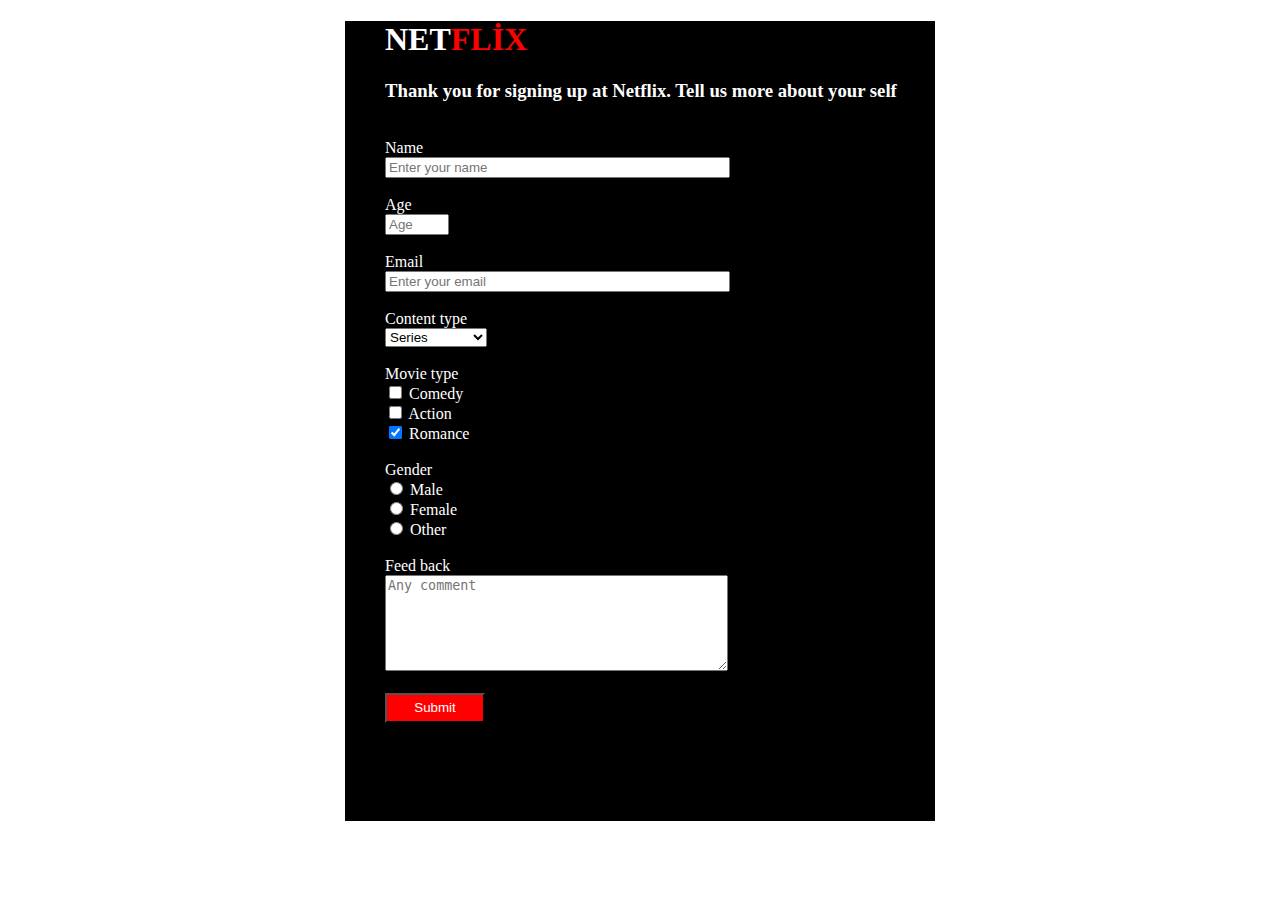
==== index.html @ 4a4fa0bd "first commit" ====
<!DOCTYPE html>
<html lang="en">
  <head>
    <meta charset="UTF-8" />
    <meta name="viewport" content="width=device-width, initial-scale=1.0" />
    <meta
      name="description"
      content="Müşterilerin taleplerini ve ilgi alanlarını
    ölçmek ve Değerlendirmek."
    />
    <title>Survey Form</title>
    <link rel="stylesheet" href="./style.css" />
    <style>
      #span1 {
        color: red;
      }
      #submit {
        background-color: red;
        color: white;
        width:100px;
        height: 30px;
        

      }
    </style>
  </head>

  <div id="container">
    <body>
      <h1 style="color: white;">NET<span id="span1">FLİX</span></h1>
      <h3 style="color: white;">
        Thank you for signing up at Netflix. Tell us more about your self
      </h3>
      <br />
      <form action="result.html" method="GET" enctype="multipart/form-data">
        <div>
          <label for="Name">Name</label><br />
          <input
            type="text"
            name="Name"
            id="Name"
            placeholder="Enter your name"
            size="40"
          />
          <br /><br />
        </div>

        <div>
          <label for="Age">Age</label><br />
          <input
            type="number"
            name="Age"
            placeholder="Age"
            min="1"
            max="200"
            size="40"
          />
          <br /><br />
        </div>

        <div>
          <label for="email">Email</label><br />
          <input
            type="email"
            id="email"
            name="email"
            placeholder="Enter your email"
            size="40"
          />
          <br /><br />
        </div>

        <div>
          <label for="content type">Content type</label><br />
          <select id="Contenttype" name="Content type">
            <option value="series">Series</option>
            <option value="documentary">Documentary</option>
            <option value="movie">Movie</option>
          </select>
          <br /><br />
        </div>

        <div>
          <label >Movie type</label><br />

          <input type="checkbox" id="comedy" name="Movie type" value="comedy" />
          <label for="comedy">Comedy</label><br />
          <input type="checkbox" id="action" name="Movie type" value="action" />
          <label for="action">Action</label><br />
          <input type="checkbox" id="romance" name="Movie type" value="romance" checked/>
          <label for="romance">Romance</label><br />
          
          <br />
        </div>

        <div>
          <label for="gender">Gender</label><br />
          <input type="radio" id="male" name="gender" value="male" />
          <label for="male">Male</label><br />
          <input type="radio" id="female" name="gender" value="female" />
          <label for="fmale">Female</label><br />
          <input type="radio" id="other" name="gender" value="other" />
          <label for="other">Other</label><br />
          <br />
        </div>

        <div>
          <label for="feed back">Feed back</label><br />
          <textarea
            name="Feed back"
            id="Feed back"
            cols="40"
            rows="6"
            placeholder="Any comment"
          ></textarea>
          <br /><br />
        </div>

        <div>
          <input
            type="submit"
            id="submit"
            formaction="/result.html"
            value="Submit"
          />
          <br />
        </div>
      </form>
    </body>
  </div>
</html>

<!-- - Creat structure of the HTML5
- Give name of your project (title)
- Create the main structure of the container (div id="container")
- Create Main Topic of the project (id="title")
- Create a description of your project (id="description")
- Create a form (id="survey-form")
- Create 4 divisions (class="box") for each label and single-line text input field (Tips:Don't forget to use placeholder)
- Create a division (class="box") for a dropdown list. (Tips:dont forget to use a label tag)
- Create a division (class="box") for checkbox list
- Create a division (class="box") for radio buttons
- Create a division (class="box") for a multi-line input field (Tips: a text area)
- Create a button for id="submit" the form -->
---- style.css ----
body {
    background-color: white;
    background-image: url("backround_01.jpg");
  }
  
  div#container {
    background-color: black;
    width: 550px;
    height: 800px;
    color: white;
    margin: auto;
    padding-left: 40px;
  }
  
  /* Set a background and define font-color="white"
  - Set container background color and margin
  - Define "title" and "description" color-size-padding etc...
  - Define "survey-form" color-size-padding etc..
  - Define labels color-size-padding etc... (Tips: id="name", "email", "number" ...)
  - Set class color-size-padding-margin etc...
  - Define id="submit" color-size-padding etc... */
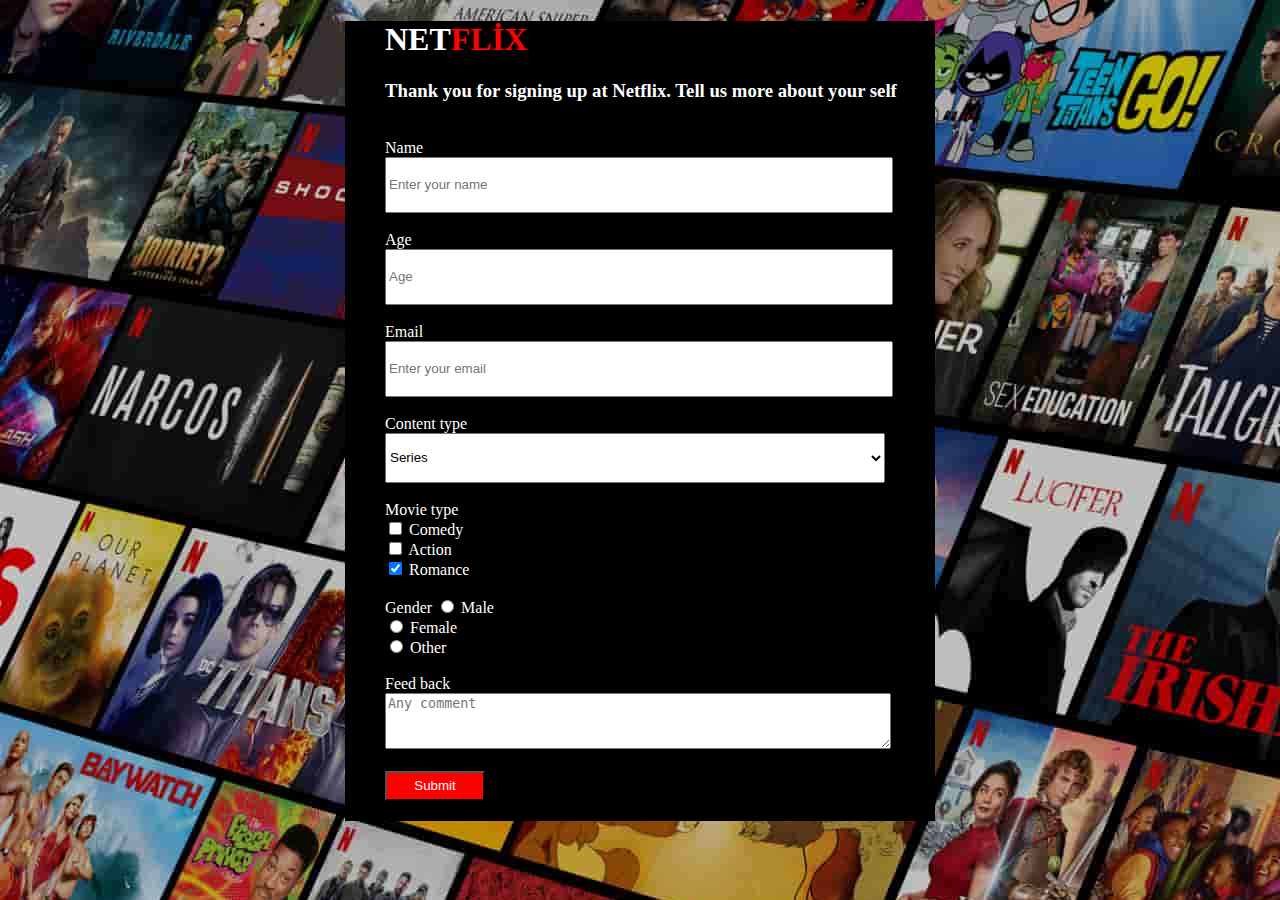
==== commit ada52a7e: "second commit" ====
--- a/index.html
+++ b/index.html
@@ -19,9 +19,10 @@
         color: white;
         width:100px;
         height: 30px;
-        
-
       }
+      .bar {
+        width: 500px;
+        height: 50px;
     </style>
   </head>
 
@@ -40,7 +41,7 @@
             name="Name"
             id="Name"
             placeholder="Enter your name"
-            size="40"
+            class="bar"
           />
           <br /><br />
         </div>
@@ -53,7 +54,7 @@
             placeholder="Age"
             min="1"
             max="200"
-            size="40"
+            class="bar"
           />
           <br /><br />
         </div>
@@ -65,14 +66,14 @@
             id="email"
             name="email"
             placeholder="Enter your email"
-            size="40"
+            class="bar"
           />
           <br /><br />
         </div>
 
         <div>
-          <label for="content type">Content type</label><br />
-          <select id="Contenttype" name="Content type">
+          Content type<br />
+          <select id="Contenttype" name="Content type" class="bar">
             <option value="series">Series</option>
             <option value="documentary">Documentary</option>
             <option value="movie">Movie</option>
@@ -81,8 +82,7 @@
         </div>
 
         <div>
-          <label >Movie type</label><br />
-
+          Movie type <br>
           <input type="checkbox" id="comedy" name="Movie type" value="comedy" />
           <label for="comedy">Comedy</label><br />
           <input type="checkbox" id="action" name="Movie type" value="action" />
@@ -94,7 +94,7 @@
         </div>
 
         <div>
-          <label for="gender">Gender</label><br />
+          Gender
           <input type="radio" id="male" name="gender" value="male" />
           <label for="male">Male</label><br />
           <input type="radio" id="female" name="gender" value="female" />
@@ -105,13 +105,14 @@
         </div>
 
         <div>
-          <label for="feed back">Feed back</label><br />
+          Feed back <br>
           <textarea
             name="Feed back"
             id="Feed back"
             cols="40"
             rows="6"
             placeholder="Any comment"
+            class="bar"
           ></textarea>
           <br /><br />
         </div>
--- a/style.css
+++ b/style.css
@@ -1,6 +1,6 @@
 body {
     background-color: white;
-    background-image: url("backround_01.jpg");
+    background-image: url("./backround_01.jpg");
   }
   
   div#container {
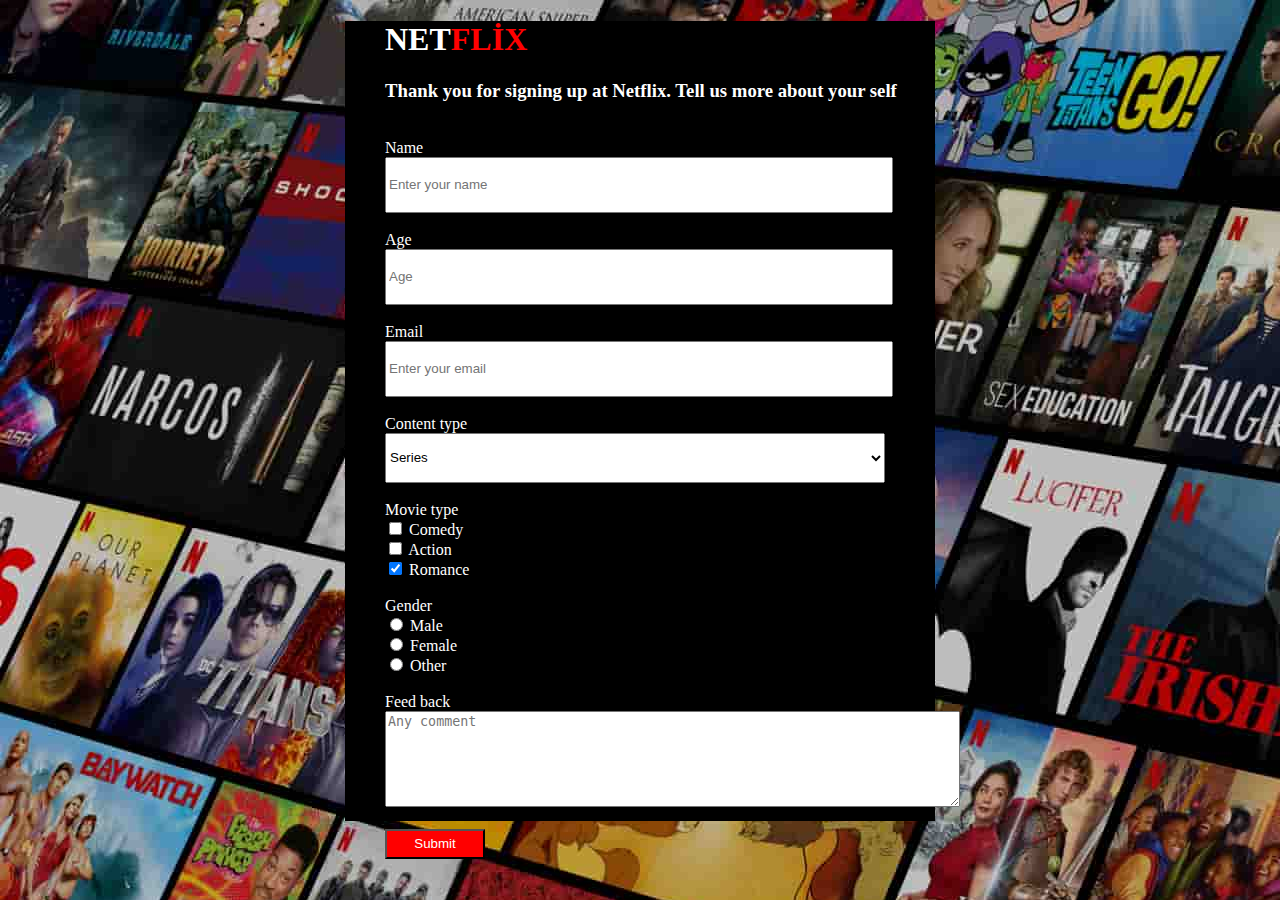
==== commit fea6138c: "third commit" ====
--- a/index.html
+++ b/index.html
@@ -94,7 +94,7 @@
         </div>
 
         <div>
-          Gender
+          Gender <br>
           <input type="radio" id="male" name="gender" value="male" />
           <label for="male">Male</label><br />
           <input type="radio" id="female" name="gender" value="female" />
@@ -109,10 +109,9 @@
           <textarea
             name="Feed back"
             id="Feed back"
-            cols="40"
+            cols="69"
             rows="6"
             placeholder="Any comment"
-            class="bar"
           ></textarea>
           <br /><br />
         </div>
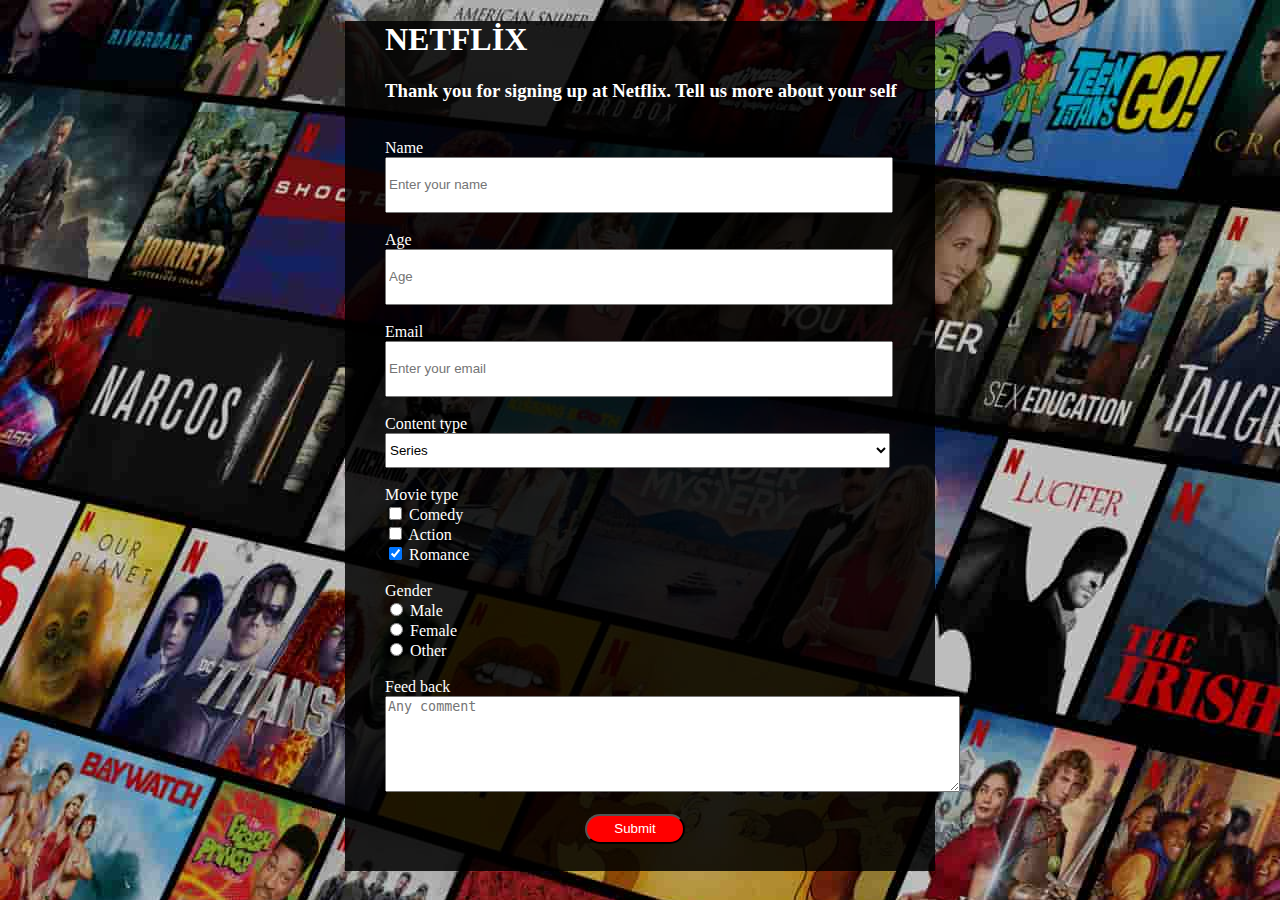
==== commit 51f284db: "fourth commit" ====
--- a/index.html
+++ b/index.html
@@ -11,6 +11,10 @@
     <title>Survey Form</title>
     <link rel="stylesheet" href="./style.css" />
     <style>
+      #Contenttype {
+        width: 505px;
+        height: 35px;
+      }
       #span1 {
         color: red;
       }
@@ -19,6 +23,8 @@
         color: white;
         width:100px;
         height: 30px;
+        margin-left: 200px;
+        border-radius: 36px;
       }
       .bar {
         width: 500px;
@@ -28,8 +34,8 @@
 
   <div id="container">
     <body>
-      <h1 style="color: white;">NET<span id="span1">FLİX</span></h1>
-      <h3 style="color: white;">
+      <h1><span İd="span1">NET</span>FLİX</h1>
+      <h3>
         Thank you for signing up at Netflix. Tell us more about your self
       </h3>
       <br />
@@ -73,7 +79,7 @@
 
         <div>
           Content type<br />
-          <select id="Contenttype" name="Content type" class="bar">
+          <select id="Contenttype" name="Content type">
             <option value="series">Series</option>
             <option value="documentary">Documentary</option>
             <option value="movie">Movie</option>
@@ -82,19 +88,25 @@
         </div>
 
         <div>
-          Movie type <br>
+          Movie type <br />
           <input type="checkbox" id="comedy" name="Movie type" value="comedy" />
           <label for="comedy">Comedy</label><br />
           <input type="checkbox" id="action" name="Movie type" value="action" />
           <label for="action">Action</label><br />
-          <input type="checkbox" id="romance" name="Movie type" value="romance" checked/>
+          <input
+            type="checkbox"
+            id="romance"
+            name="Movie type"
+            value="romance"
+            checked
+          />
           <label for="romance">Romance</label><br />
-          
+
           <br />
         </div>
 
         <div>
-          Gender <br>
+          Gender <br />
           <input type="radio" id="male" name="gender" value="male" />
           <label for="male">Male</label><br />
           <input type="radio" id="female" name="gender" value="female" />
@@ -105,7 +117,7 @@
         </div>
 
         <div>
-          Feed back <br>
+          Feed back <br />
           <textarea
             name="Feed back"
             id="Feed back"
@@ -128,17 +140,4 @@
       </form>
     </body>
   </div>
-</html>
-
-<!-- - Creat structure of the HTML5
-- Give name of your project (title)
-- Create the main structure of the container (div id="container")
-- Create Main Topic of the project (id="title")
-- Create a description of your project (id="description")
-- Create a form (id="survey-form")
-- Create 4 divisions (class="box") for each label and single-line text input field (Tips:Don't forget to use placeholder)
-- Create a division (class="box") for a dropdown list. (Tips:dont forget to use a label tag)
-- Create a division (class="box") for checkbox list
-- Create a division (class="box") for radio buttons
-- Create a division (class="box") for a multi-line input field (Tips: a text area)
-- Create a button for id="submit" the form -->
+</html>--- a/style.css
+++ b/style.css
@@ -1,21 +1,13 @@
 body {
-    background-color: white;
+    /* background-color: white; */
     background-image: url("./backround_01.jpg");
   }
   
   div#container {
-    background-color: black;
+    background-color:rgb(0, 0, 0, 0.85);
     width: 550px;
-    height: 800px;
+    height: 850px;
     color: white;
     margin: auto;
     padding-left: 40px;
-  }
-  
-  /* Set a background and define font-color="white"
-  - Set container background color and margin
-  - Define "title" and "description" color-size-padding etc...
-  - Define "survey-form" color-size-padding etc..
-  - Define labels color-size-padding etc... (Tips: id="name", "email", "number" ...)
-  - Set class color-size-padding-margin etc...
-  - Define id="submit" color-size-padding etc... */ +  }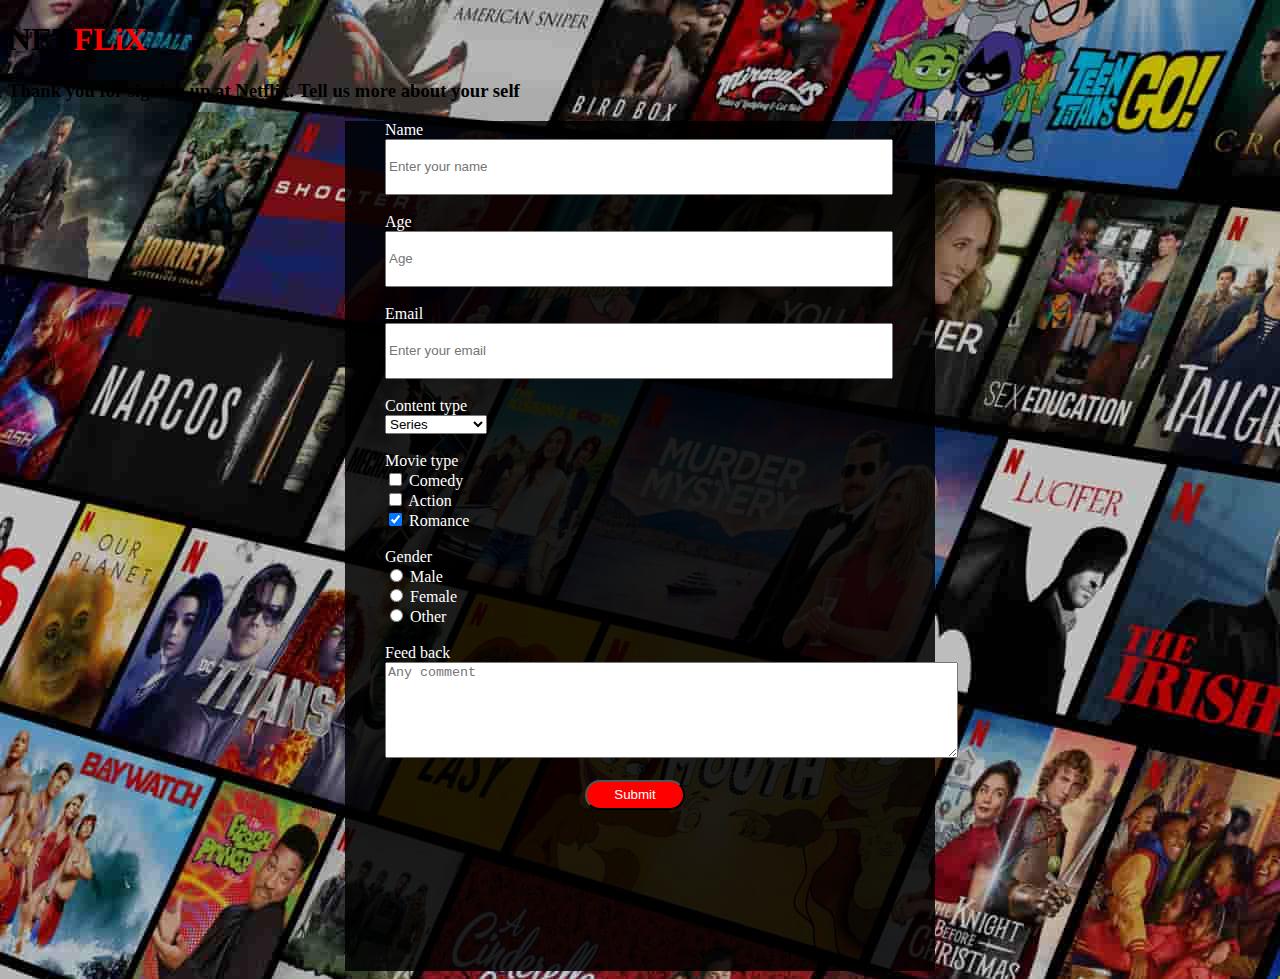
==== commit 510df016: "Update index.html" ====
--- a/index.html
+++ b/index.html
@@ -1,143 +1,93 @@
 <!DOCTYPE html>
 <html lang="en">
-  <head>
-    <meta charset="UTF-8" />
-    <meta name="viewport" content="width=device-width, initial-scale=1.0" />
-    <meta
-      name="description"
-      content="Müşterilerin taleplerini ve ilgi alanlarını
-    ölçmek ve Değerlendirmek."
-    />
-    <title>Survey Form</title>
-    <link rel="stylesheet" href="./style.css" />
-    <style>
-      #Contenttype {
-        width: 505px;
-        height: 35px;
-      }
-      #span1 {
-        color: red;
-      }
-      #submit {
-        background-color: red;
-        color: white;
-        width:100px;
-        height: 30px;
-        margin-left: 200px;
-        border-radius: 36px;
-      }
-      .bar {
-        width: 500px;
-        height: 50px;
-    </style>
-  </head>
+
+<head>
+  <meta charset="UTF-8" />
+  <meta name="viewport" content="width=device-width, initial-scale=1.0" />
+  <meta name="description" content="Müşterilerin taleplerini ve ilgi alanlarını
+    ölçmek ve Değerlendirmek." />
+  <title>Survey Form</title>
+  <link rel="stylesheet" href="./style.css" />
+
+</head>
+
+<body>
+  <div id="logo">
+    <h1>NET<span id="span1">FLiX</h1>
+
+      <h3 >
+        Thank you for signing up at Netflix. Tell us more about your self
+      </h3>
+  </div>
+  <div id="title">
+   
+  </div>
 
   <div id="container">
-    <body>
-      <h1><span İd="span1">NET</span>FLİX</h1>
-      <h3>
-        Thank you for signing up at Netflix. Tell us more about your self
-      </h3>
-      <br />
-      <form action="result.html" method="GET" enctype="multipart/form-data">
-        <div>
-          <label for="Name">Name</label><br />
-          <input
-            type="text"
-            name="Name"
-            id="Name"
-            placeholder="Enter your name"
-            class="bar"
-          />
-          <br /><br />
-        </div>
+    <form action="result.html" method="GET" enctype="multipart/form-data">
+      <div>
+        <label for="Name">Name</label><br />
+        <input type="text" name="Name" id="Name" placeholder="Enter your name" class="bar" />
+        <br /><br />
+      </div>
 
-        <div>
-          <label for="Age">Age</label><br />
-          <input
-            type="number"
-            name="Age"
-            placeholder="Age"
-            min="1"
-            max="200"
-            class="bar"
-          />
-          <br /><br />
-        </div>
+      <div>
+        <label for="Age">Age</label><br />
+        <input type="number" name="Age" placeholder="Age" min="1" max="200" class="bar" />
+        <br /><br />
+      </div>
 
-        <div>
-          <label for="email">Email</label><br />
-          <input
-            type="email"
-            id="email"
-            name="email"
-            placeholder="Enter your email"
-            class="bar"
-          />
-          <br /><br />
-        </div>
+      <div>
+        <label for="email">Email</label><br />
+        <input type="email" id="email" name="email" placeholder="Enter your email" class="bar" />
+        <br /><br />
+      </div>
 
-        <div>
-          Content type<br />
-          <select id="Contenttype" name="Content type">
-            <option value="series">Series</option>
-            <option value="documentary">Documentary</option>
-            <option value="movie">Movie</option>
-          </select>
-          <br /><br />
-        </div>
+      <div>
+        Content type<br />
+        <select id="contenttype" name="Content type">
+          <option value="series">Series</option>
+          <option value="documentary">Documentary</option>
+          <option value="movie">Movie</option>
+        </select>
+        <br /><br />
+      </div>
 
-        <div>
-          Movie type <br />
-          <input type="checkbox" id="comedy" name="Movie type" value="comedy" />
-          <label for="comedy">Comedy</label><br />
-          <input type="checkbox" id="action" name="Movie type" value="action" />
-          <label for="action">Action</label><br />
-          <input
-            type="checkbox"
-            id="romance"
-            name="Movie type"
-            value="romance"
-            checked
-          />
-          <label for="romance">Romance</label><br />
+      <div>
+        Movie type <br />
+        <input type="checkbox" id="comedy" name="Movie type" value="comedy" />
+        <label for="comedy">Comedy</label><br />
+        <input type="checkbox" id="action" name="Movie type" value="action" />
+        <label for="action">Action</label><br />
+        <input type="checkbox" id="romance" name="Movie type" value="romance" checked />
+        <label for="romance">Romance</label><br />
 
-          <br />
-        </div>
+        <br />
+      </div>
 
-        <div>
-          Gender <br />
-          <input type="radio" id="male" name="gender" value="male" />
-          <label for="male">Male</label><br />
-          <input type="radio" id="female" name="gender" value="female" />
-          <label for="fmale">Female</label><br />
-          <input type="radio" id="other" name="gender" value="other" />
-          <label for="other">Other</label><br />
-          <br />
-        </div>
+      <div>
+        Gender <br />
+        <input type="radio" id="male" name="gender" value="male" />
+        <label for="male">Male</label><br />
+        <input type="radio" id="female" name="gender" value="female" />
+        <label for="fmale">Female</label><br />
+        <input type="radio" id="other" name="gender" value="other" />
+        <label for="other">Other</label><br />
+        <br />
+      </div>
 
-        <div>
-          Feed back <br />
-          <textarea
-            name="Feed back"
-            id="Feed back"
-            cols="69"
-            rows="6"
-            placeholder="Any comment"
-          ></textarea>
-          <br /><br />
-        </div>
+      <div>
+        Feed back <br />
+        <textarea name="Feed back" id="Feed back" cols="69" rows="6" placeholder="Any comment"></textarea>
+        <br /><br />
+      </div>
 
-        <div>
-          <input
-            type="submit"
-            id="submit"
-            formaction="/result.html"
-            value="Submit"
-          />
-          <br />
-        </div>
-      </form>
-    </body>
+      <div>
+        <input type="submit" id="submit" formaction="/result.html" value="Submit" />
+        <br />
+      </div>
+    </form>
   </div>
-</html>+</body>
+
+</html>
--- a/style.css
+++ b/style.css
@@ -10,4 +10,23 @@
     color: white;
     margin: auto;
     padding-left: 40px;
+  }
+  #Contenttype {
+    width: 505px;
+    height: 35px;
+  }
+  #span1 {
+    color: red;
+  }
+  #submit {
+    background-color: red;
+    color: white;
+    width:100px;
+    height: 30px;
+    margin-left: 200px;
+    border-radius: 36px;
+  }
+  .bar {
+    width: 500px;
+    height: 50px;
   }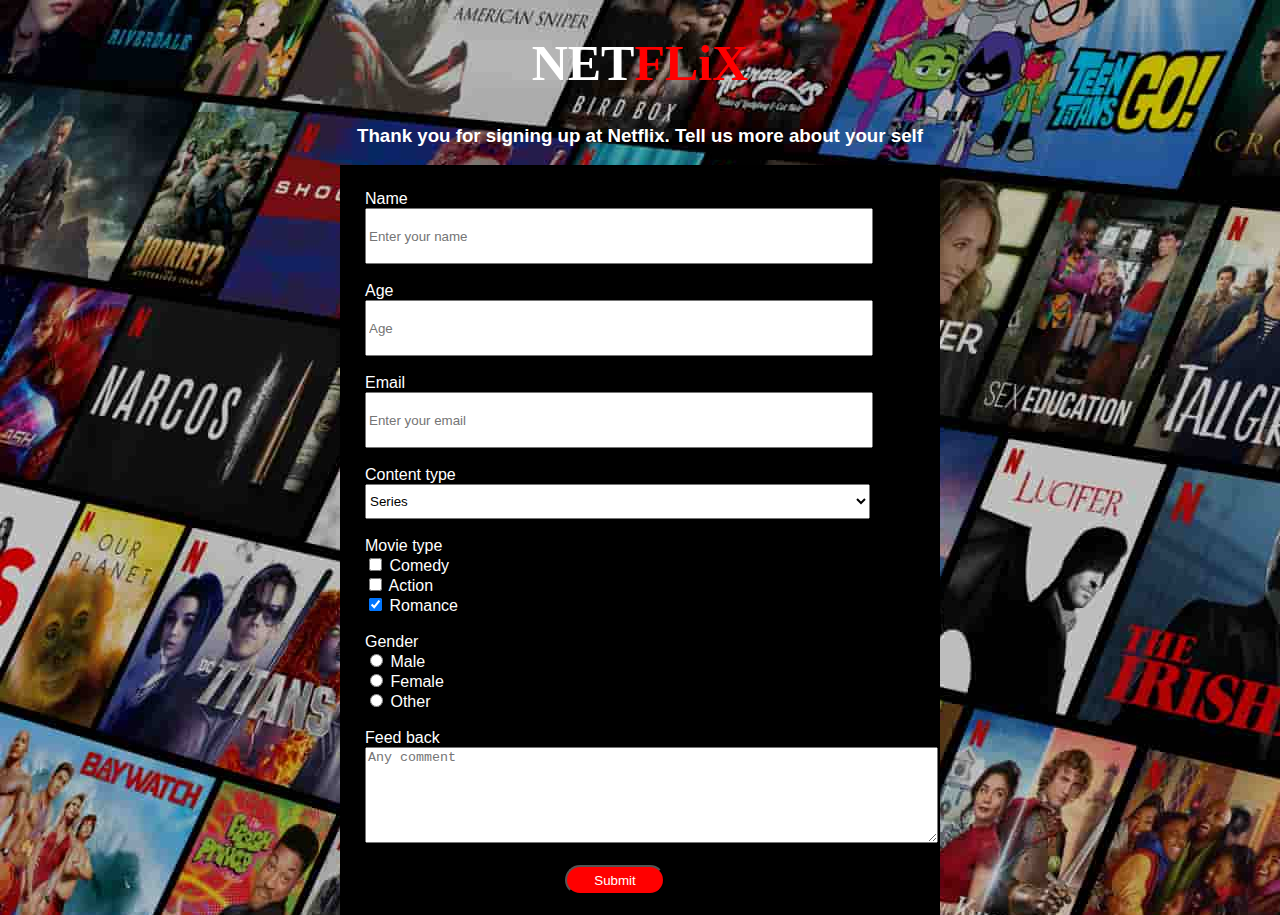
==== commit e34d0202: "Add files via upload" ====
--- a/index.html
+++ b/index.html
@@ -1,93 +1,93 @@
-<!DOCTYPE html>
-<html lang="en">
-
-<head>
-  <meta charset="UTF-8" />
-  <meta name="viewport" content="width=device-width, initial-scale=1.0" />
-  <meta name="description" content="Müşterilerin taleplerini ve ilgi alanlarını
-    ölçmek ve Değerlendirmek." />
-  <title>Survey Form</title>
-  <link rel="stylesheet" href="./style.css" />
-
-</head>
-
-<body>
-  <div id="logo">
-    <h1>NET<span id="span1">FLiX</h1>
-
-      <h3 >
-        Thank you for signing up at Netflix. Tell us more about your self
-      </h3>
-  </div>
-  <div id="title">
-   
-  </div>
-
-  <div id="container">
-    <form action="result.html" method="GET" enctype="multipart/form-data">
-      <div>
-        <label for="Name">Name</label><br />
-        <input type="text" name="Name" id="Name" placeholder="Enter your name" class="bar" />
-        <br /><br />
-      </div>
-
-      <div>
-        <label for="Age">Age</label><br />
-        <input type="number" name="Age" placeholder="Age" min="1" max="200" class="bar" />
-        <br /><br />
-      </div>
-
-      <div>
-        <label for="email">Email</label><br />
-        <input type="email" id="email" name="email" placeholder="Enter your email" class="bar" />
-        <br /><br />
-      </div>
-
-      <div>
-        Content type<br />
-        <select id="contenttype" name="Content type">
-          <option value="series">Series</option>
-          <option value="documentary">Documentary</option>
-          <option value="movie">Movie</option>
-        </select>
-        <br /><br />
-      </div>
-
-      <div>
-        Movie type <br />
-        <input type="checkbox" id="comedy" name="Movie type" value="comedy" />
-        <label for="comedy">Comedy</label><br />
-        <input type="checkbox" id="action" name="Movie type" value="action" />
-        <label for="action">Action</label><br />
-        <input type="checkbox" id="romance" name="Movie type" value="romance" checked />
-        <label for="romance">Romance</label><br />
-
-        <br />
-      </div>
-
-      <div>
-        Gender <br />
-        <input type="radio" id="male" name="gender" value="male" />
-        <label for="male">Male</label><br />
-        <input type="radio" id="female" name="gender" value="female" />
-        <label for="fmale">Female</label><br />
-        <input type="radio" id="other" name="gender" value="other" />
-        <label for="other">Other</label><br />
-        <br />
-      </div>
-
-      <div>
-        Feed back <br />
-        <textarea name="Feed back" id="Feed back" cols="69" rows="6" placeholder="Any comment"></textarea>
-        <br /><br />
-      </div>
-
-      <div>
-        <input type="submit" id="submit" formaction="/result.html" value="Submit" />
-        <br />
-      </div>
-    </form>
-  </div>
-</body>
-
-</html>
+<!DOCTYPE html>
+<html lang="en">
+
+<head>
+  <meta charset="UTF-8" />
+  <meta name="viewport" content="width=device-width, initial-scale=1.0" />
+  <meta name="description" content="Müşterilerin taleplerini ve ilgi alanlarını
+    ölçmek ve Değerlendirmek." />
+  <title>Survey Form</title>
+  <link rel="stylesheet" href="./style.css" />
+
+</head>
+
+<body>
+  <div id="logo">
+    <h1>NET<span id="span1">FLiX</h1>
+
+      <h3 >
+        Thank you for signing up at Netflix. Tell us more about your self
+      </h3>
+  </div>
+  <div id="title">
+   
+  </div>
+
+  <div id="container">
+    <form action="result.html" method="GET" enctype="multipart/form-data">
+      <div>
+        <label for="Name">Name</label><br />
+        <input type="text" name="Name" id="Name" placeholder="Enter your name" class="bar" />
+        <br /><br />
+      </div>
+
+      <div>
+        <label for="Age">Age</label><br />
+        <input type="number" name="Age" placeholder="Age" min="1" max="200" class="bar" />
+        <br /><br />
+      </div>
+
+      <div>
+        <label for="email">Email</label><br />
+        <input type="email" id="email" name="email" placeholder="Enter your email" class="bar" />
+        <br /><br />
+      </div>
+
+      <div>
+        Content type<br />
+        <select id="contenttype" name="Content type">
+          <option value="series">Series</option>
+          <option value="documentary">Documentary</option>
+          <option value="movie">Movie</option>
+        </select>
+        <br /><br />
+      </div>
+
+      <div>
+        Movie type <br />
+        <input type="checkbox" id="comedy" name="Movie type" value="comedy" />
+        <label for="comedy">Comedy</label><br />
+        <input type="checkbox" id="action" name="Movie type" value="action" />
+        <label for="action">Action</label><br />
+        <input type="checkbox" id="romance" name="Movie type" value="romance" checked />
+        <label for="romance">Romance</label><br />
+
+        <br />
+      </div>
+
+      <div>
+        Gender <br />
+        <input type="radio" id="male" name="gender" value="male" />
+        <label for="male">Male</label><br />
+        <input type="radio" id="female" name="gender" value="female" />
+        <label for="fmale">Female</label><br />
+        <input type="radio" id="other" name="gender" value="other" />
+        <label for="other">Other</label><br />
+        <br />
+      </div>
+
+      <div>
+        Feed back <br />
+        <textarea name="Feed back" id="Feed back" cols="69" rows="6" placeholder="Any comment"></textarea>
+        <br /><br />
+      </div>
+
+      <div>
+        <input type="submit" id="submit" formaction="/result.html" value="Submit" />
+        <br />
+      </div>
+    </form>
+  </div>
+</body>
+
+</html>--- a/style.css
+++ b/style.css
@@ -1,32 +1,55 @@
-body {
-    /* background-color: white; */
-    background-image: url("./backround_01.jpg");
-  }
-  
-  div#container {
-    background-color:rgb(0, 0, 0, 0.85);
-    width: 550px;
-    height: 850px;
-    color: white;
-    margin: auto;
-    padding-left: 40px;
-  }
-  #Contenttype {
-    width: 505px;
-    height: 35px;
-  }
-  #span1 {
-    color: red;
-  }
-  #submit {
-    background-color: red;
-    color: white;
-    width:100px;
-    height: 30px;
-    margin-left: 200px;
-    border-radius: 36px;
-  }
-  .bar {
-    width: 500px;
-    height: 50px;
-  }+body {
+  /* background-color: white; */
+  background-image: url("./backround_01.jpg");
+  font-family: Arial, Helvetica, sans-serif;
+}
+ 
+div#container {
+  background-color: rgb(0, 0, 0, 0.85);
+  width: 550px;
+  height: 700px;
+  background-color: black;
+
+  /* Center vertically and horizontally */
+  position: absolute;
+  top: 50%;
+  left: 50%;
+  padding: 25px;
+  transform: translate(-50%, -38%);
+
+  color: white;
+}
+#logo {
+  color: white;
+  text-align: center;
+  
+}
+
+#contenttype {
+  width: 505px;
+  height: 35px;
+}
+
+h1 {
+  font-family: Impact;
+  font-size: 50px;
+  font-weight: bold;
+  color: white;
+}
+#span1 {
+  color: red;
+}
+
+#submit {
+  background-color: red;
+  color: white;
+  width: 100px;
+  height: 30px;
+  margin-left: 200px;
+  border-radius: 36px;
+}
+
+.bar {
+  width: 500px;
+  height: 50px;
+}
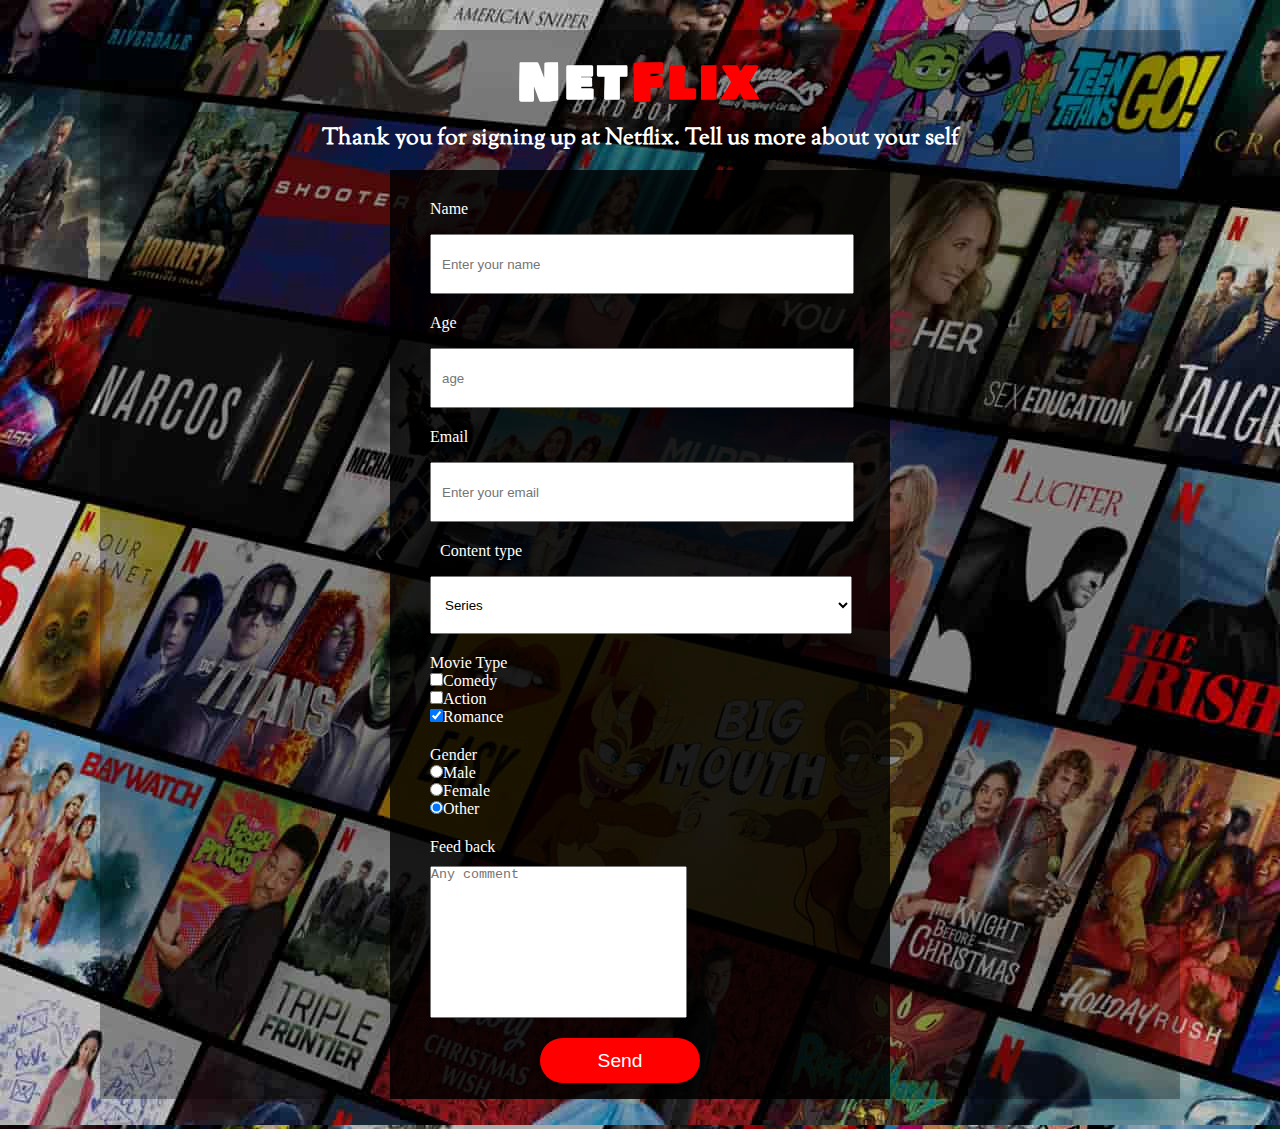
==== commit affdf00f: "version_12.00" ====
--- a/index.html
+++ b/index.html
@@ -1,93 +1,89 @@
 <!DOCTYPE html>
 <html lang="en">
+<head>
+    <meta charset="UTF-8">
+    <meta name="viewport" content="width=device-width, initial-scale=1.0">
+    <title>Survey Form</title>
+    <link rel="stylesheet" href="style.css">
+    <link href="https://fonts.googleapis.com/css2?family=Bowlby+One+SC&family=Sorts+Mill+Goudy:ital@1&display=swap"
+        rel="stylesheet">
+</head>
+<body>
+    <div id="container">
 
-<head>
-  <meta charset="UTF-8" />
-  <meta name="viewport" content="width=device-width, initial-scale=1.0" />
-  <meta name="description" content="Müşterilerin taleplerini ve ilgi alanlarını
-    ölçmek ve Değerlendirmek." />
-  <title>Survey Form</title>
-  <link rel="stylesheet" href="./style.css" />
+        <h1 id="title">
+            Net<span>Flix</span>
+        </h1>
 
-</head>
+        <h3 id="description">Thank you for signing up at Netflix. 
+            Tell us more about your self</h3>
+        <form action="result.html" id="survey-form"
+         method="GET"name="Form" target="_blank">
+        
+         <div class="box">
+            <label for="name" id="name-label">Name</label>
+            <br />
+            <input type="text" name="Name" id="name" placeholder="Enter your name" required/>
+          </div>
+          <div class="box">
+            <label for="number" id="number-label">Age</label><br />
+            <input type="number" name="age" id="number" placeholder="age" min="18" max="99" required/>
+          </div>
+        
+          <div class="box">
+            <label for="email" id="email-label">Email</label>
+            <br />
+            <input type="email" id="email" name="email" placeholder="Enter your email" required/>
+          </div>
 
-<body>
-  <div id="logo">
-    <h1>NET<span id="span1">FLiX</h1>
+          <div class="box">
+           <label for="dropdown" id="dropdown">Content type</label>
+           <br>
+            <select name="content" id="dropdown">
+              <option value="Movie">Movie</option>
+              <option value="Series" selected>Series</option>>
+            </select>
+          </div>
 
-      <h3 >
-        Thank you for signing up at Netflix. Tell us more about your self
-      </h3>
-  </div>
-  <div id="title">
-   
-  </div>
+          <div class="box">
+              <label id="checkbox" id="">Movie Type</label><br>
+              <label for="first-check"> <input type="checkbox" 
+                id="first-check" name="movie1" value="Comedy">Comedy</label>
+                <br>
+              <label for="second-check"> <input type="checkbox" 
+                id="second-check" name="movie2" value="Action">Action</label>
+                <br>
+              <label for="third-check"> <input type="checkbox" 
+                id="third-check" name="movie2" value="Romance" checked>Romance</label>
+                <br>
+          </div>
 
-  <div id="container">
-    <form action="result.html" method="GET" enctype="multipart/form-data">
-      <div>
-        <label for="Name">Name</label><br />
-        <input type="text" name="Name" id="Name" placeholder="Enter your name" class="bar" />
-        <br /><br />
-      </div>
+          <div class="box">
+             <label id="radiobtn" >Gender</label>
+             <br />
+             <label><input type="radio" name="gender" value="male" id="first-radio">Male</label>
+             <br>
+             <label><input type="radio" name="gender" value="female" id="second-radio" >Female</label>
+             <br>
+             <label><input type="radio" name="gender" value="other" id="third-radio" checked>Other</label>
+          </div>
 
-      <div>
-        <label for="Age">Age</label><br />
-        <input type="number" name="Age" placeholder="Age" min="1" max="200" class="bar" />
-        <br /><br />
-      </div>
+          <div class="box box-textarea">
+              <table for="feedback" id="feed-label">Feed back</table>
+            <textarea name="message" class="text-area" id="feedback" cols="30" rows="10" 
+            placeholder="Any comment" style="resize: none;"></textarea>
 
-      <div>
-        <label for="email">Email</label><br />
-        <input type="email" id="email" name="email" placeholder="Enter your email" class="bar" />
-        <br /><br />
-      </div>
+          </div>
 
-      <div>
-        Content type<br />
-        <select id="contenttype" name="Content type">
-          <option value="series">Series</option>
-          <option value="documentary">Documentary</option>
-          <option value="movie">Movie</option>
-        </select>
-        <br /><br />
-      </div>
+          <div>
+            <input type="submit" id="submit" value="Send" id="submit"/>
+          </div>
+        
+        </form>
 
-      <div>
-        Movie type <br />
-        <input type="checkbox" id="comedy" name="Movie type" value="comedy" />
-        <label for="comedy">Comedy</label><br />
-        <input type="checkbox" id="action" name="Movie type" value="action" />
-        <label for="action">Action</label><br />
-        <input type="checkbox" id="romance" name="Movie type" value="romance" checked />
-        <label for="romance">Romance</label><br />
 
-        <br />
-      </div>
 
-      <div>
-        Gender <br />
-        <input type="radio" id="male" name="gender" value="male" />
-        <label for="male">Male</label><br />
-        <input type="radio" id="female" name="gender" value="female" />
-        <label for="fmale">Female</label><br />
-        <input type="radio" id="other" name="gender" value="other" />
-        <label for="other">Other</label><br />
-        <br />
-      </div>
-
-      <div>
-        Feed back <br />
-        <textarea name="Feed back" id="Feed back" cols="69" rows="6" placeholder="Any comment"></textarea>
-        <br /><br />
-      </div>
-
-      <div>
-        <input type="submit" id="submit" formaction="/result.html" value="Submit" />
-        <br />
-      </div>
-    </form>
-  </div>
+    </div>
+    
 </body>
-
 </html>--- a/style.css
+++ b/style.css
@@ -1,55 +1,80 @@
+* {
+  margin: 0;
+  padding: 0;
+
+}
+
 body {
-  /* background-color: white; */
-  background-image: url("./backround_01.jpg");
-  font-family: Arial, Helvetica, sans-serif;
-}
- 
-div#container {
-  background-color: rgb(0, 0, 0, 0.85);
-  width: 550px;
-  height: 700px;
-  background-color: black;
-
-  /* Center vertically and horizontally */
-  position: absolute;
-  top: 50%;
-  left: 50%;
-  padding: 25px;
-  transform: translate(-50%, -38%);
-
+  background-image: url("backround_01.jpg");
   color: white;
 }
-#logo {
-  color: white;
-  text-align: center;
-  
+
+#container{
+  background-color: rgb(0, 0, 0, 0.3);
+  margin: 30px 100px;
 }
 
-#contenttype {
-  width: 505px;
-  height: 35px;
+#title {
+  text-align: center;
+  font-size: 50px;
+  font-family: "Bowlby One SC", cursive;
+  padding-top: 15px;
+  letter-spacing: 5px;
+}
+span {
+  color: red;
 }
 
-h1 {
-  font-family: Impact;
-  font-size: 50px;
-  font-weight: bold;
-  color: white;
+#description {
+text-align: center;
+font-size: 23px;
+font-family: "Sorts Mill Goudy", sans-serif;
+margin-bottom: 15px;
 }
-#span1 {
-  color: red;
+
+#survey-form {
+  width: 500px;
+  height: auto;
+  background-color: rgba(0, 0, 0, 0.8);
+  margin: auto;
+  padding-top: 10px;
+}
+
+#name,
+#number,
+#email,
+#dropdown {
+  margin-top: 16px;
+  height: 36px;
+  width: 400px;
+  padding: 10px;
+
+}
+#dropdown {
+  box-sizing: content-box;
+  resize: none;
+}
+.box {
+  margin-top: 20px;
+  margin-left: 40px;
+}
+.text-area {
+  margin-top: 10px;
 }
 
 #submit {
   background-color: red;
+  font-size: larger;
+  height: 45px;
+  width: 160px;
+  border-radius: 50px;
+  border: none;
   color: white;
-  width: 100px;
-  height: 30px;
-  margin-left: 200px;
-  border-radius: 36px;
+  cursor: pointer;
+  margin: 16px 0px 16px 150px;
 }
-
-.bar {
-  width: 500px;
-  height: 50px;
-}
+#submit:hover {
+  background: white;
+  color: red;
+  cursor: pointer;
+}